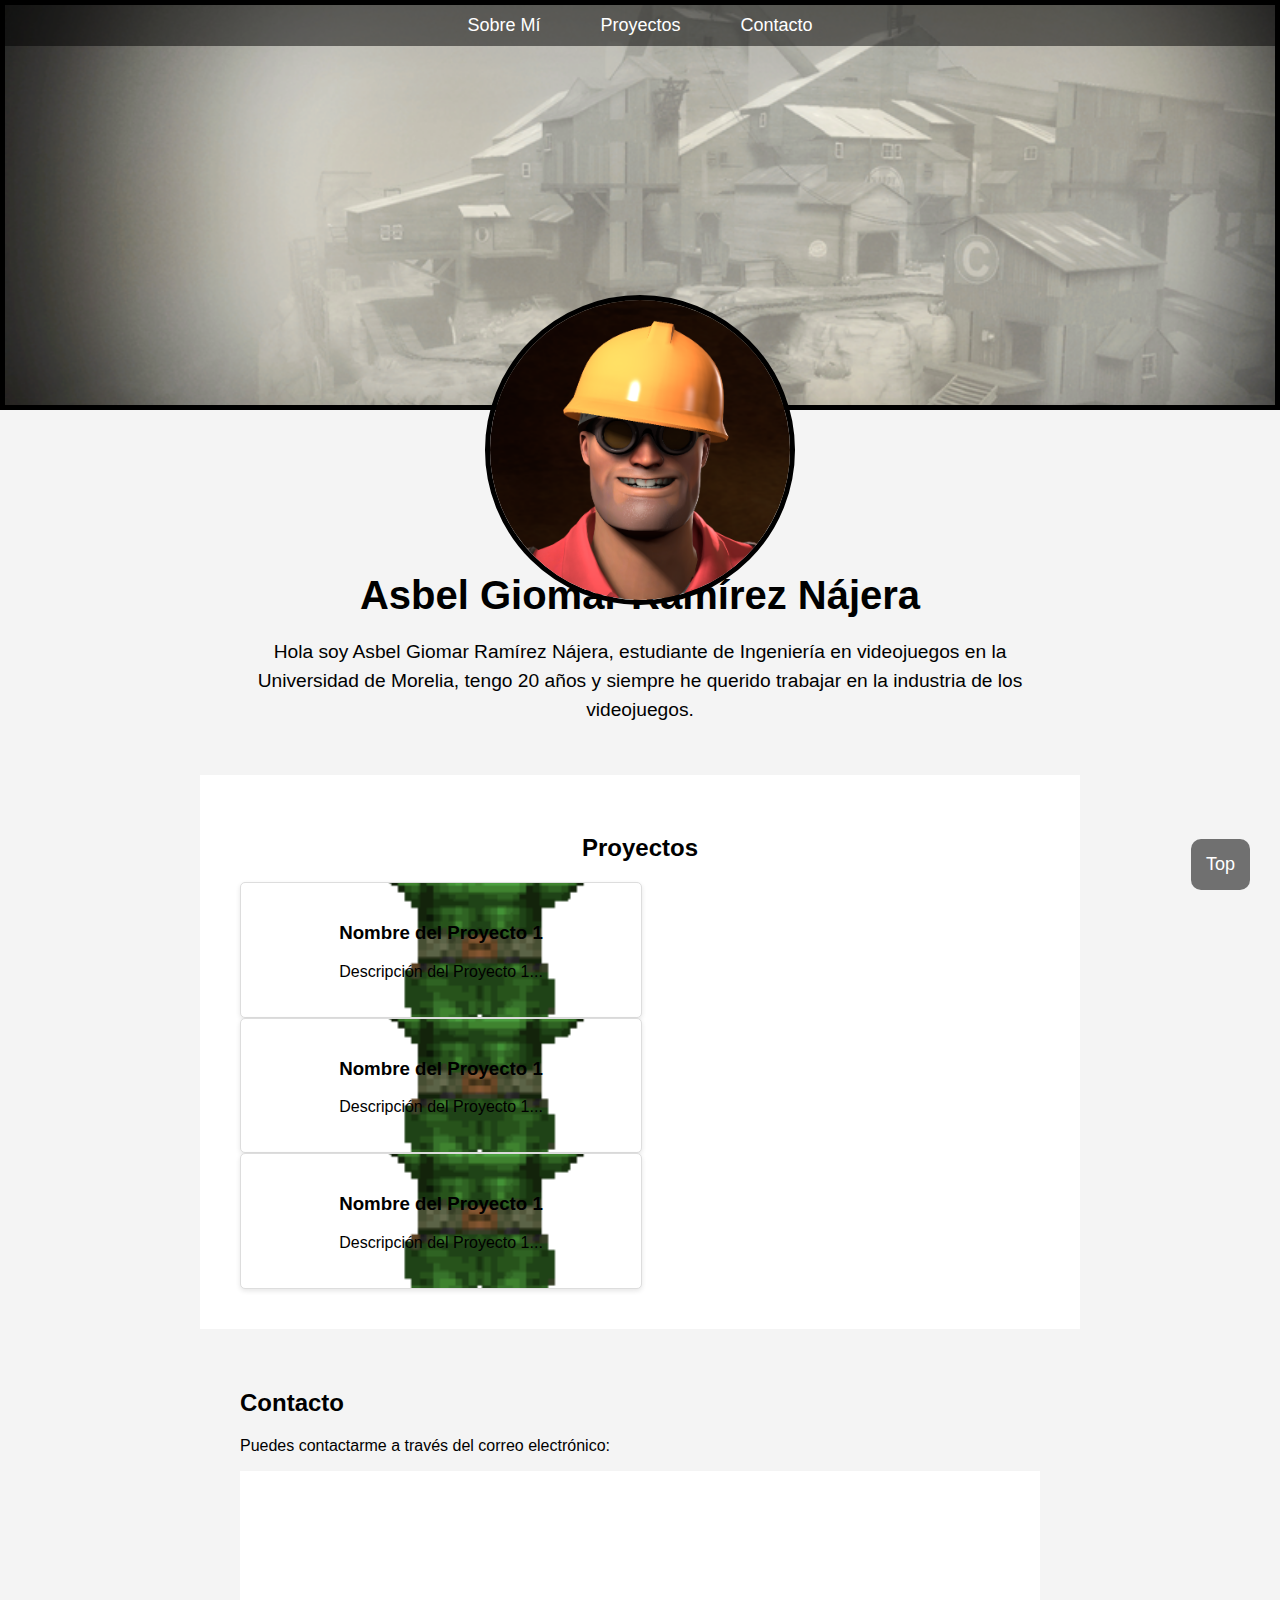
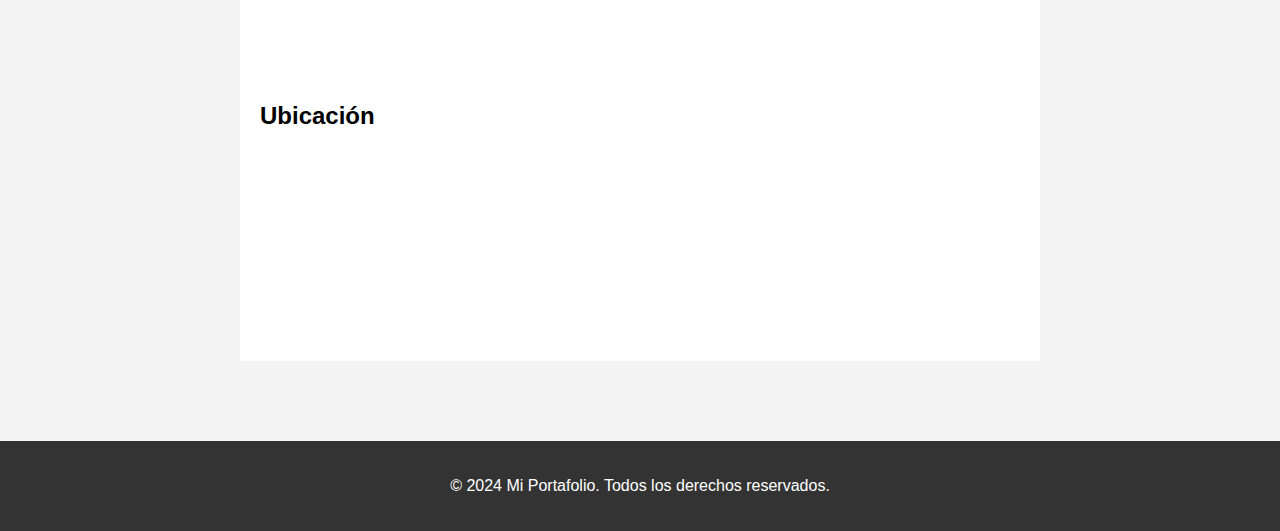
==== index.html @ cb0509a5 "whole ass site lol" ====
<!DOCTYPE html>
<html lang="es">

<head>
    <meta charset="UTF-8">
    <meta name="viewport" content="width=device-width, initial-scale=1.0">
    <title>PORTAFOLIO ASBEL</title>
    <link rel="stylesheet" href="style.css">
    <script src="scripts.js"></script>
    <style>
#myBtn2
{
    position: fixed; /* Fixed/sticky position */
    bottom: 10px; /* Place the button at the bottom of the page */
    right: 30px; /* Place the button 30px from the right */
    z-index: 99; /* Make sure it does not overlap */
    border: none; /* Remove borders */
    outline: none; /* Remove outline */
    background-color: #707070; /* Set a background color */
    color: white; /* Text color */
    cursor: pointer; /* Add a mouse pointer on hover */
    padding: 15px; /* Some padding */
    border-radius: 10px; /* Rounded corners */
    font-size: 18px; /* Increase font size */
  }
  
  #myBtn2:hover {
    background-color: #9d9b9b; /* Add a dark-grey background on hover */
  }



    </style>
</head>

<body>
    <button onclick="topFunction()" id="myBtn2" title="Go to top">Top</button>
    
    <header>
        <nav>
            <ul>
                <li><a href="#about">Sobre Mí</a></li>
                <li><a href="#projects">Proyectos</a></li>
                <li><a href="#contact">Contacto</a></li>
            </ul>
        </nav>
    </header>
    <div class="container">
        <img src="imagenes/engi.png" alt="Mi Foto" class="profile-pic">
    </div>
    <section id="aboot">
    <h2>Asbel Giomar Ramírez Nájera</h2>
        <p>Hola soy Asbel Giomar Ramírez Nájera, estudiante de Ingeniería en videojuegos en la Universidad de Morelia,
            tengo 20 años y siempre he querido trabajar en la industria de los videojuegos.</p>
    </section>

    <section id="projects">
        <h2>Proyectos</h2>
        <a href="tortue.html">
            <div class="project" style="background-image: url('imagenes/doom.gif');">
                <h3>Nombre del Proyecto 1</h3>
                <p>Descripción del Proyecto 1...</p>
            </div>
        </a>
        <a href="url-del-proyecto1">
            <div class="project" style="background-image: url('imagenes/doom.gif');">
                <h3>Nombre del Proyecto 1</h3>
                <p>Descripción del Proyecto 1...</p>
            </div>
        </a>
        <a href="url-del-proyecto1">
            <div class="project" style="background-image: url('imagenes/doom.gif');">
                <h3>Nombre del Proyecto 1</h3>
                <p>Descripción del Proyecto 1...</p>
            </div>
        </a>
    </section>

    <section id="contact">
        <h2>Contacto</h2>
        <p>Puedes contactarme a través del correo electrónico: <a
                href="mailto:tuemail@example.com"></a></p>
        <section id="map-and-content">
            <div class="content">
                <h2>Ubicación</h2>
            </div>
            <iframe
                src="https://www.google.com/maps/embed?pb=!1m17!1m12!1m3!1d2233.199580634413!2d-101.2190176588259!3d19.722029098241826!2m3!1f0!2f0!3f0!3m2!1i1024!2i768!4f13.1!3m2!1m1!2zMTnCsDQzJzE4LjkiTiAxMDHCsDEzJzA1LjMiVw!5e0!3m2!1ses-419!2smx!4v1717681288470!5m2!1ses-419!2smx"
                style="border:0;" allowfullscreen="" loading="lazy" referrerpolicy="no-referrer-when-downgrade"
                id="googleMap"></iframe>
        </section>

    </section>

    <footer>
        <p>&copy; 2024 Mi Portafolio. Todos los derechos reservados.</p>
    </footer>

</body>

</html>
---- style.css ----
body {
    font-family: Arial, sans-serif;
    margin: 0;
    padding: 0;
    background-color: #f4f4f4;
}


header {
    background-image: url('imagenes/upward.png');
    background-size: cover;
    background-position: center;
    color: white;
    padding: 200px 0;
    text-align: center;
    border: 5px solid black;
    position: relative;
}

.profile-pic {
    border-radius: 50%;
    width: 300px;
    height: 300px;
    object-fit: cover;
    border: 5px solid black;
}

.container {
    position: absolute;
    top: 50%;
    left: 50%;
    transform: translate(-50%, -50%);
    display: flex;
    justify-content: center;
    align-items: center;
    z-index: 1;
}

nav {
    position: absolute;
    top: 0;
    width: 100%;
    text-align: center;
    background: rgba(0, 0, 0, 0.5);
}

nav ul {
    list-style-type: none;
    margin: 0;
    padding: 10px;
    display: flex;
    justify-content: center;
}

nav ul li {
    margin: 0 20px;
}

nav a {
    color: white;
    text-decoration: none;
    padding: 10px;
    font-size: 18px;
    position: relative;
}

nav a::after {
    content: '';
    display: block;
    width: 0;
    height: 2px;
    background: white;
    transition: width .3s;
    position: absolute;
    bottom: 0;
    left: 50%;
    transform: translateX(-50%);
}

nav a:hover::after {
    width: 100%;
}

section {
    padding: 40px;
    max-width: 800px;
    margin: auto;
}

.projects {
    display: flex;
    flex-wrap: wrap;
    gap: 20px;
    justify-content: center;
}

.project {
    background-color: white;
    background-size: cover;
    background-position: center;
    padding: 20px;
    border: 1px solid #ddd;
    border-radius: 5px;
    width: calc(50% - 40px);
    box-shadow: 0 2px 5px rgba(0, 0, 0, 0.1);
}

footer {
    background-color: #333;
    color: white;
    text-align: center;
    padding: 20px 0;
    margin-top: 40px;
}

#aboot {
    padding: 50px;
    text-align: center;
    margin-top: 80px; 
}

#aboot h2 {
    font-size: 2.5em;
    margin-bottom: 20px;
}

#aboot p {
    font-size: 1.2em;
    line-height: 1.5;
    max-width: 800px;
    margin: 0 auto;
}

/* Estilos para la sección projects */
#projects {
    text-align: center;
    background-color: white;

}


/* Estilos para los enlaces dentro de los proyectos */
 a {
    text-decoration: none; /* Quitar el subrayado de los enlaces */
    color: inherit; /* Usar el color de texto predeterminado */
}

#map {
    width: 100%;
    margin: 0; /* Elimina cualquier margen alrededor del contenedor */
    padding: 0; /* Elimina cualquier padding alrededor del contenedor */
}

#map iframe {
    width: 100%;
    height: 450px; /* Puedes ajustar la altura según tus necesidades */
    border: 0;
}
/* Estilos para la sección map-and-content */
#map-and-content {
    display: flex;
    align-items: center; /* Centrar verticalmente */
    justify-content: space-between; /* Dejar espacio entre el contenido y el mapa */
    padding: 20px;
    background-color: white;
}

#map-and-content .content {
    flex: 1;
    padding-right: 20px; /* Espacio entre el contenido y el mapa */
}

#googleMap {
    width: 50%; /* Ajusta el tamaño del mapa */
    height: 450px;
    border: 0;
}
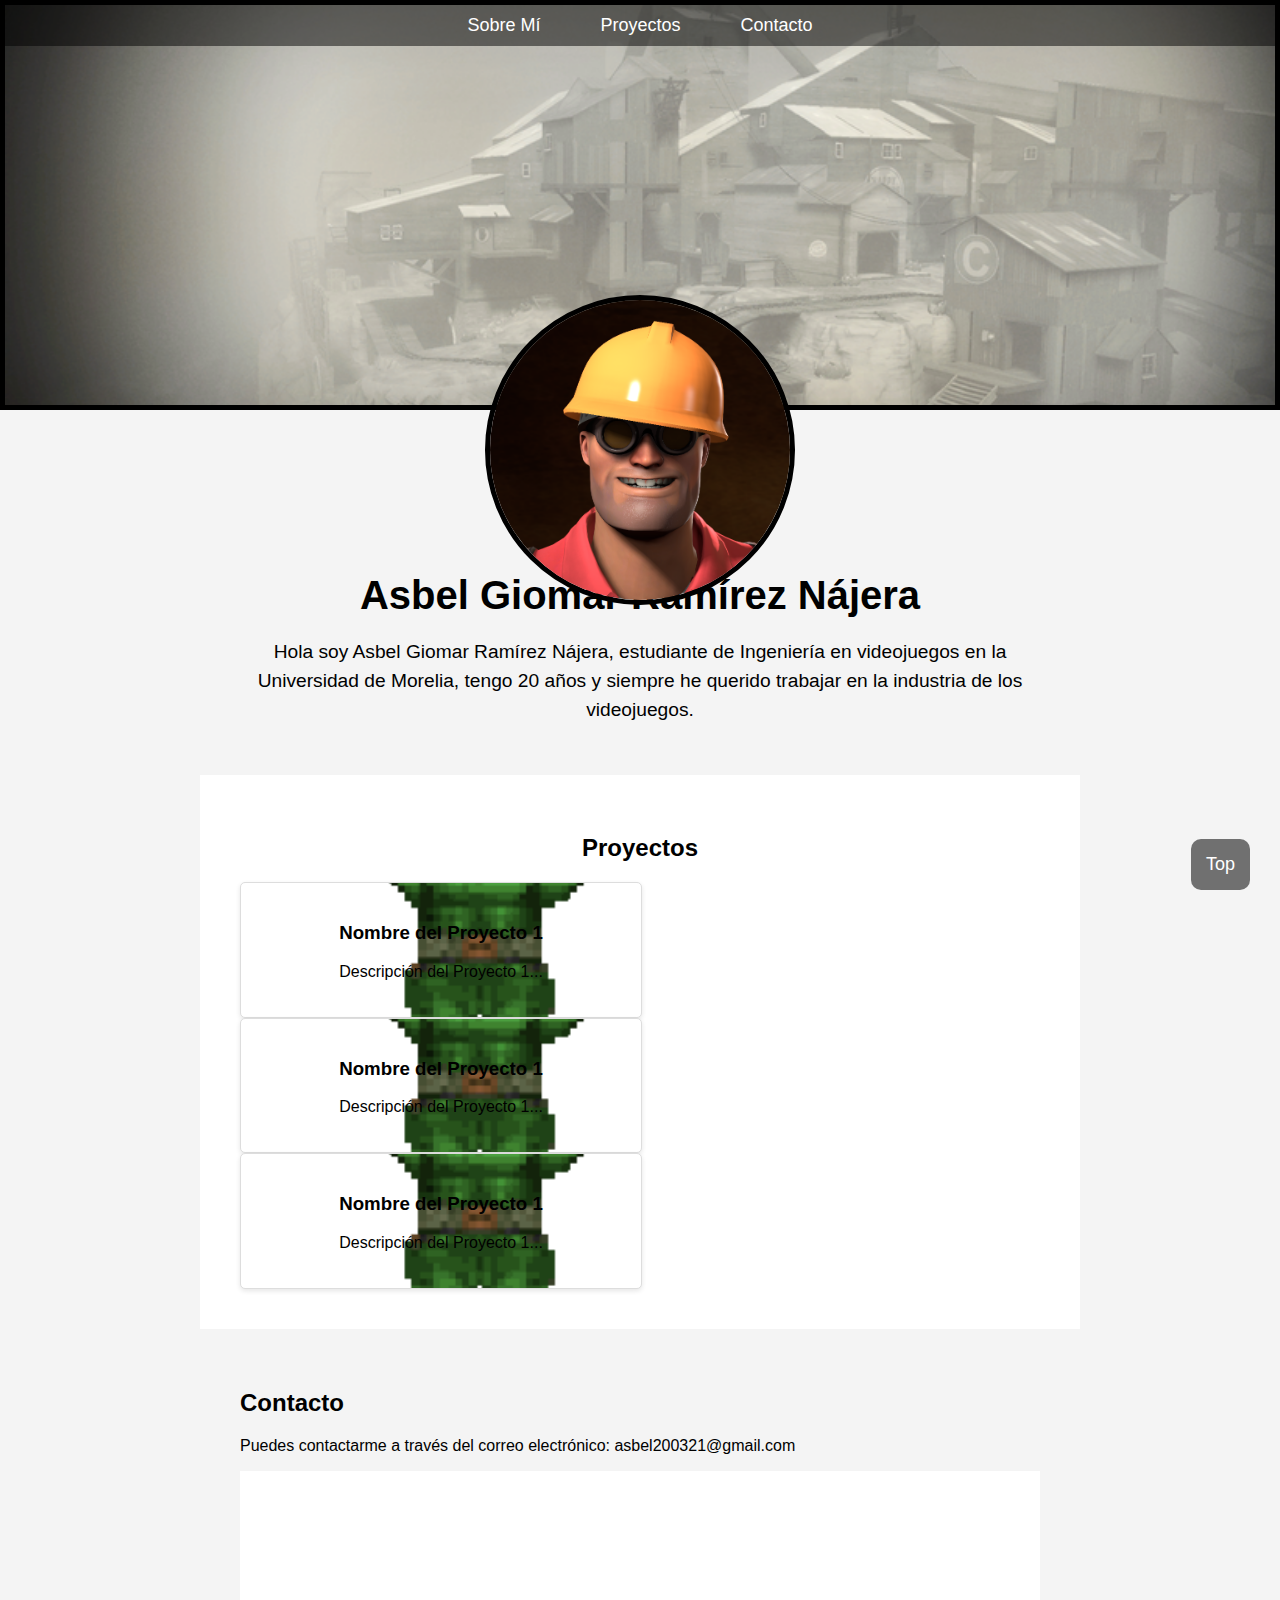
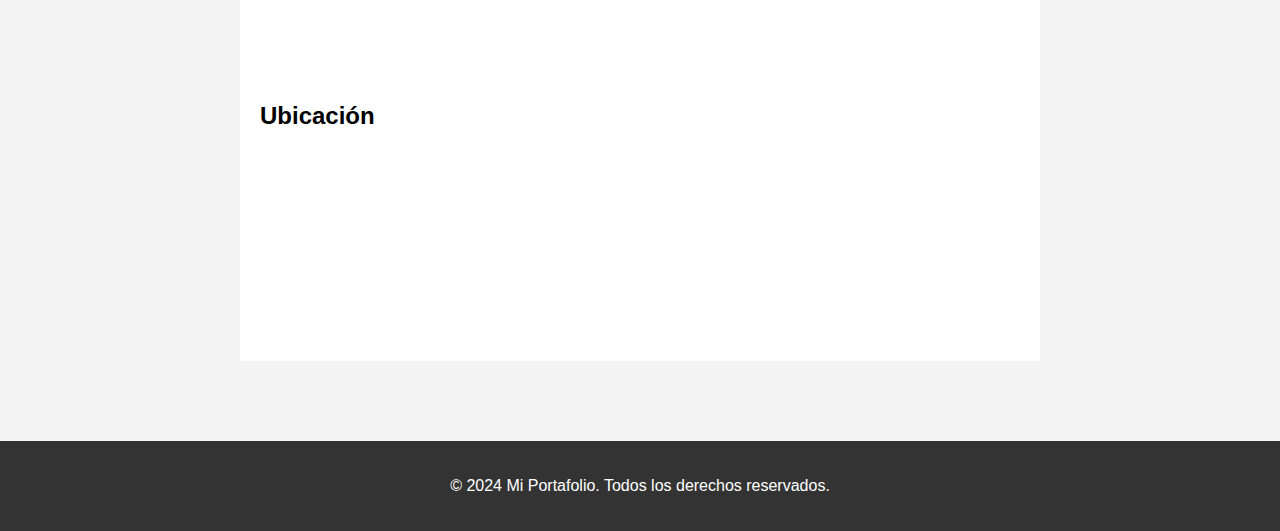
==== commit 4d33856c: "Update index.html" ====
--- a/index.html
+++ b/index.html
@@ -78,8 +78,8 @@
 
     <section id="contact">
         <h2>Contacto</h2>
-        <p>Puedes contactarme a través del correo electrónico: <a
-                href="mailto:tuemail@example.com"></a></p>
+        <p>Puedes contactarme a través del correo electrónico: asbel200321@gmail.com <a
+                href="mailto:asbel200321@gmail.com"></a></p>
         <section id="map-and-content">
             <div class="content">
                 <h2>Ubicación</h2>
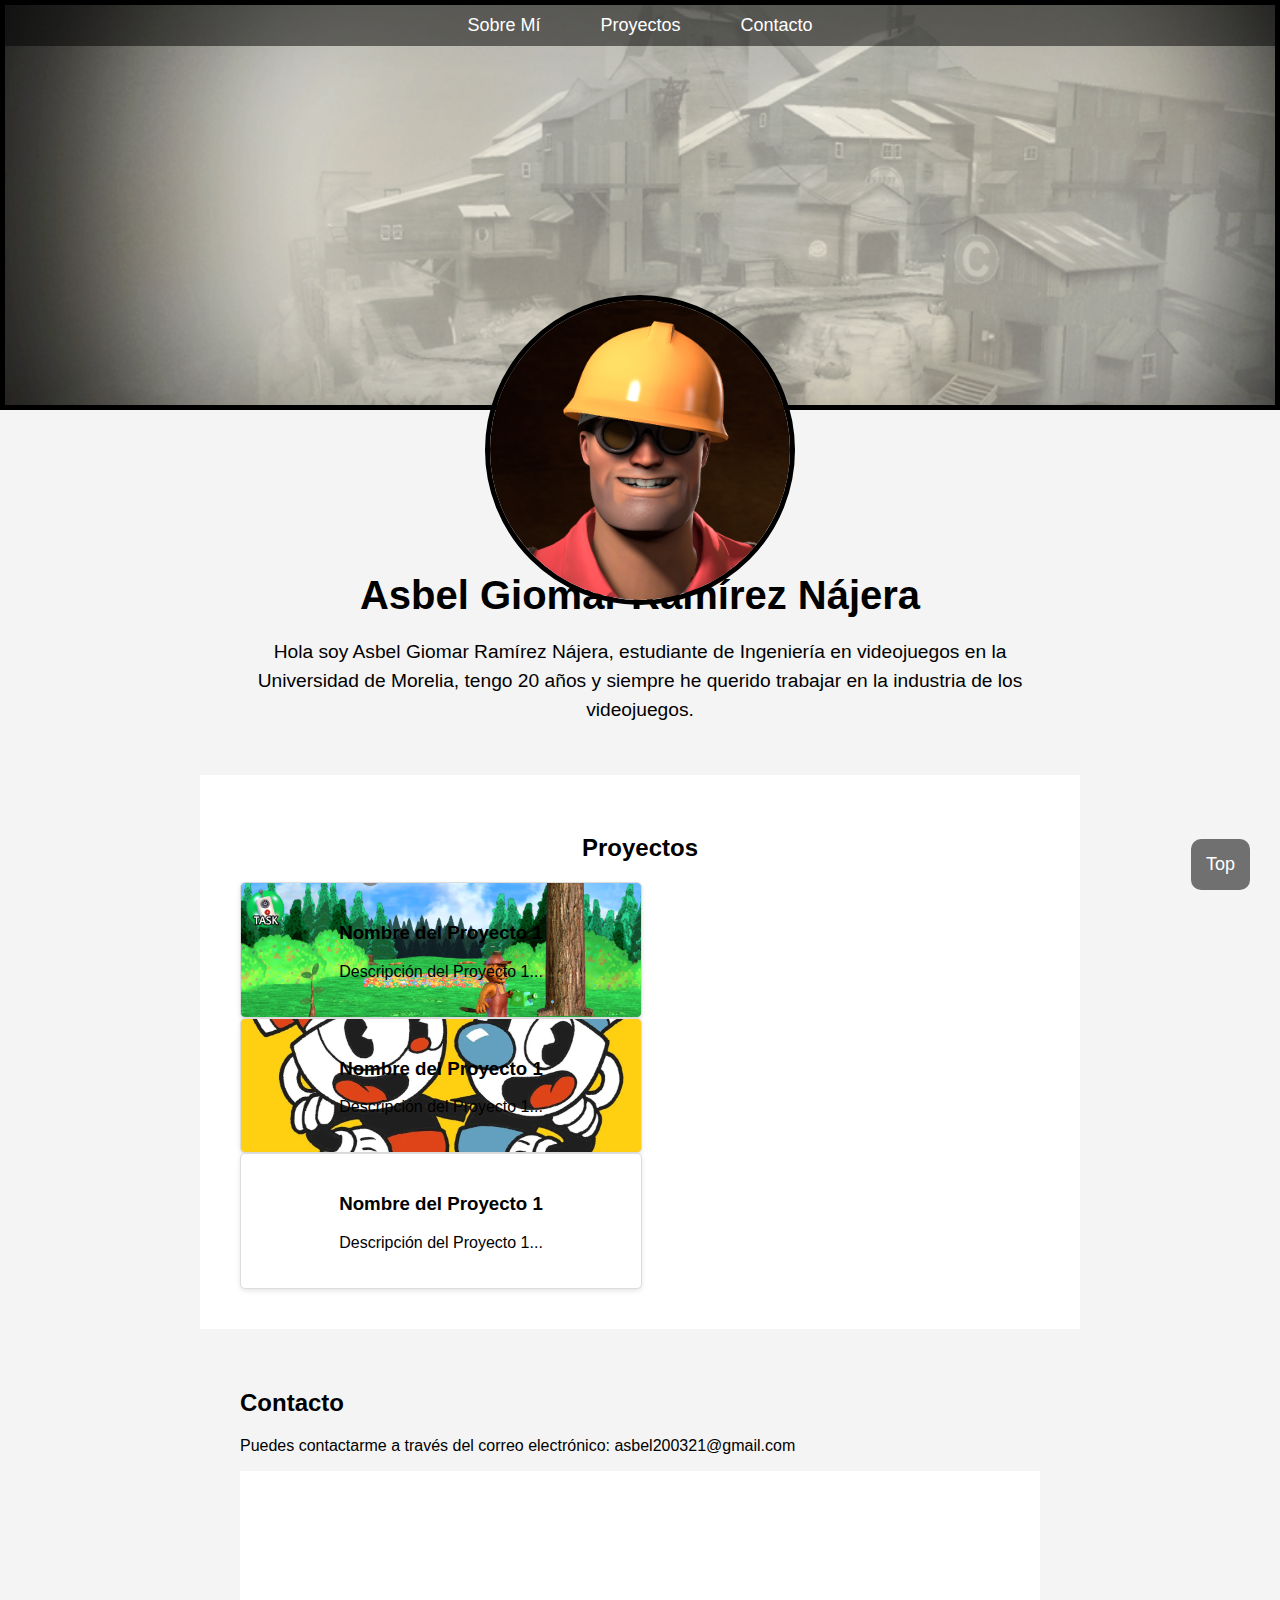
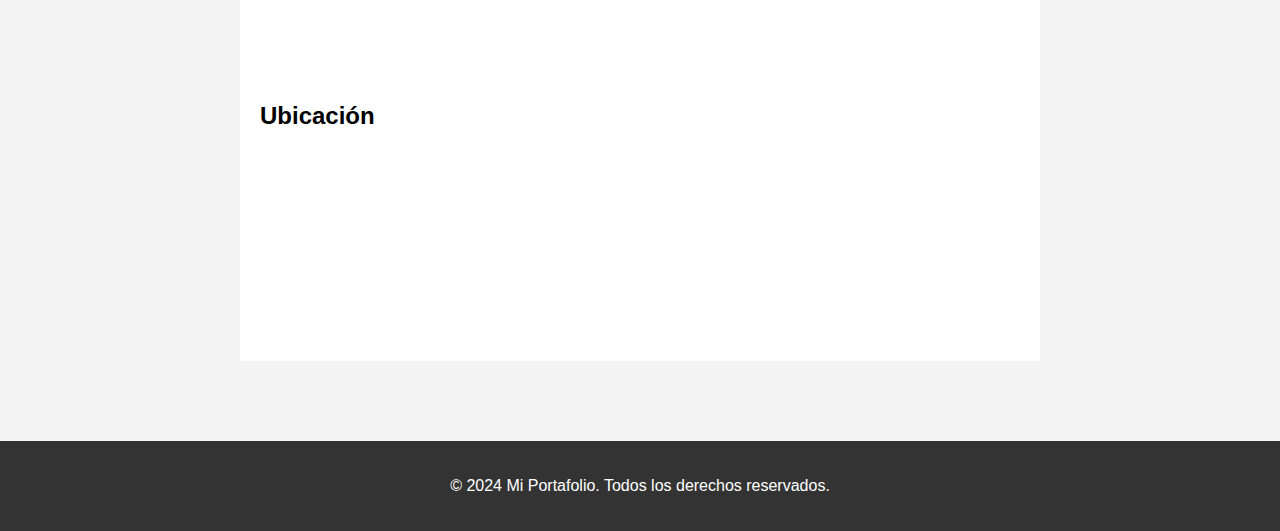
==== commit 67fd95e0: "links" ====
--- a/index.html
+++ b/index.html
@@ -57,19 +57,19 @@
     <section id="projects">
         <h2>Proyectos</h2>
         <a href="tortue.html">
-            <div class="project" style="background-image: url('imagenes/doom.gif');">
+            <div class="project" style="background-image: url('imagenes/bruh.png');">
                 <h3>Nombre del Proyecto 1</h3>
                 <p>Descripción del Proyecto 1...</p>
             </div>
         </a>
-        <a href="url-del-proyecto1">
-            <div class="project" style="background-image: url('imagenes/doom.gif');">
+        <a href="https://store.steampowered.com/app/268910/Cuphead/">
+            <div class="project" style="background-image: url('imagenes/cup.png');">
                 <h3>Nombre del Proyecto 1</h3>
                 <p>Descripción del Proyecto 1...</p>
             </div>
         </a>
-        <a href="url-del-proyecto1">
-            <div class="project" style="background-image: url('imagenes/doom.gif');">
+        <a href="https://store.steampowered.com/app/730/CounterStrike_2/">
+            <div class="project" style="background-image: url('imagenes/tabien.gif');">
                 <h3>Nombre del Proyecto 1</h3>
                 <p>Descripción del Proyecto 1...</p>
             </div>
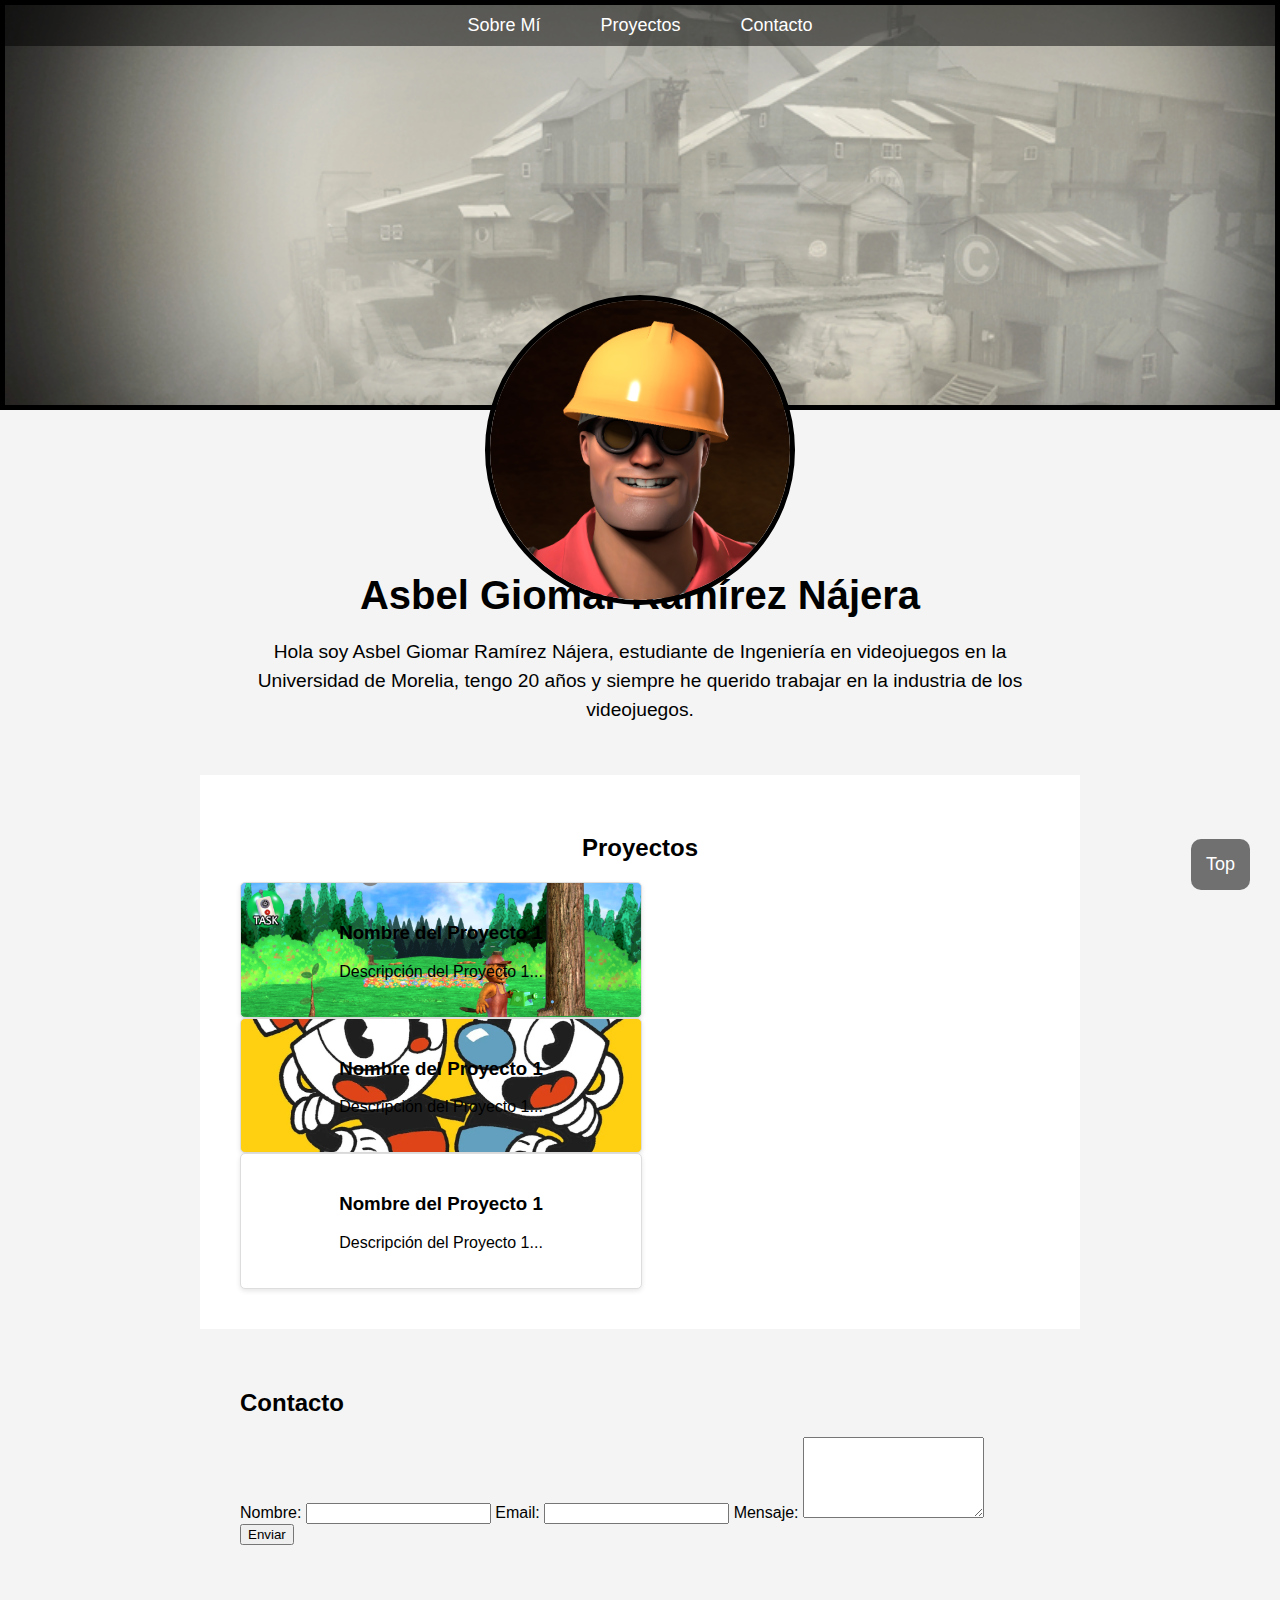
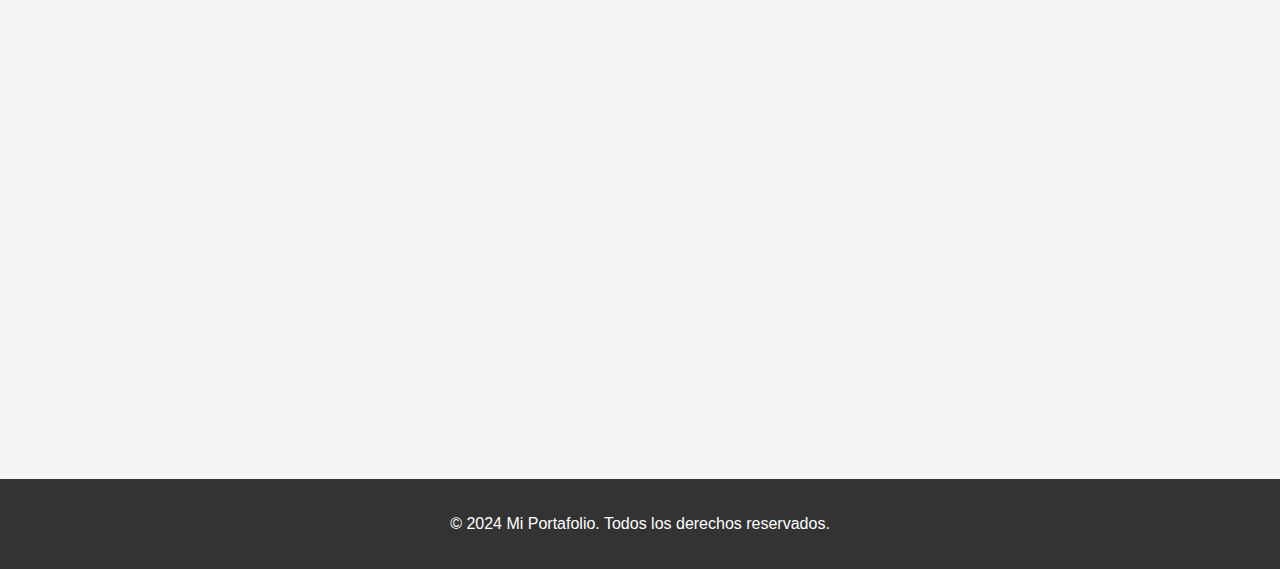
==== commit c89c0add: "message box" ====
--- a/index.html
+++ b/index.html
@@ -78,18 +78,24 @@
 
     <section id="contact">
         <h2>Contacto</h2>
-        <p>Puedes contactarme a través del correo electrónico: asbel200321@gmail.com <a
-                href="mailto:asbel200321@gmail.com"></a></p>
-        <section id="map-and-content">
-            <div class="content">
-                <h2>Ubicación</h2>
-            </div>
+        <form action="/enviar-mensaje" method="post">
+            <label for="name">Nombre:</label>
+            <input type="text" id="name" name="name" required>
+            
+            <label for="email">Email:</label>
+            <input type="email" id="email" name="email" required>
+            
+            <label for="message">Mensaje:</label>
+            <textarea id="message" name="message" rows="5" required></textarea>
+            
+            <button type="submit">Enviar</button>
+        </form>
+
             <iframe
                 src="https://www.google.com/maps/embed?pb=!1m17!1m12!1m3!1d2233.199580634413!2d-101.2190176588259!3d19.722029098241826!2m3!1f0!2f0!3f0!3m2!1i1024!2i768!4f13.1!3m2!1m1!2zMTnCsDQzJzE4LjkiTiAxMDHCsDEzJzA1LjMiVw!5e0!3m2!1ses-419!2smx!4v1717681288470!5m2!1ses-419!2smx"
                 style="border:0;" allowfullscreen="" loading="lazy" referrerpolicy="no-referrer-when-downgrade"
-                id="googleMap"></iframe>
-        </section>
-
+                id="googleMap">
+            </iframe>
     </section>
 
     <footer>
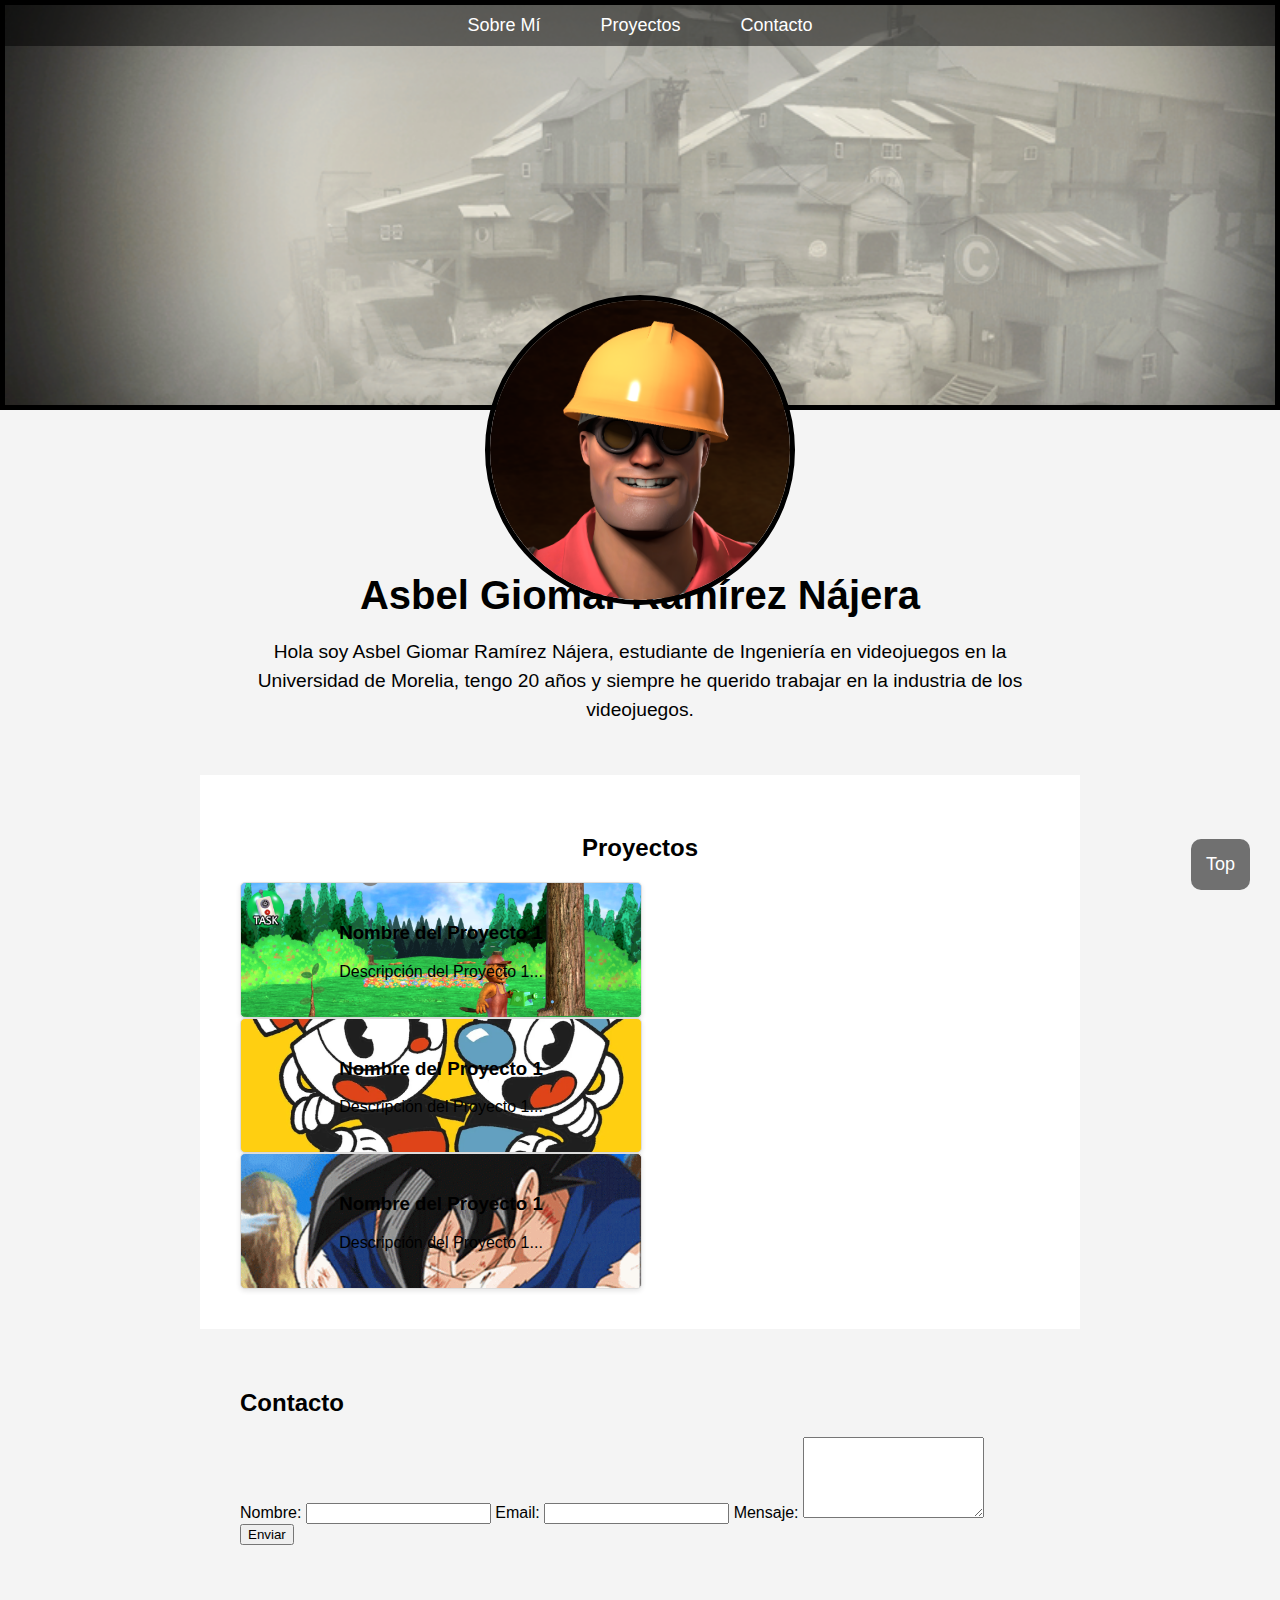
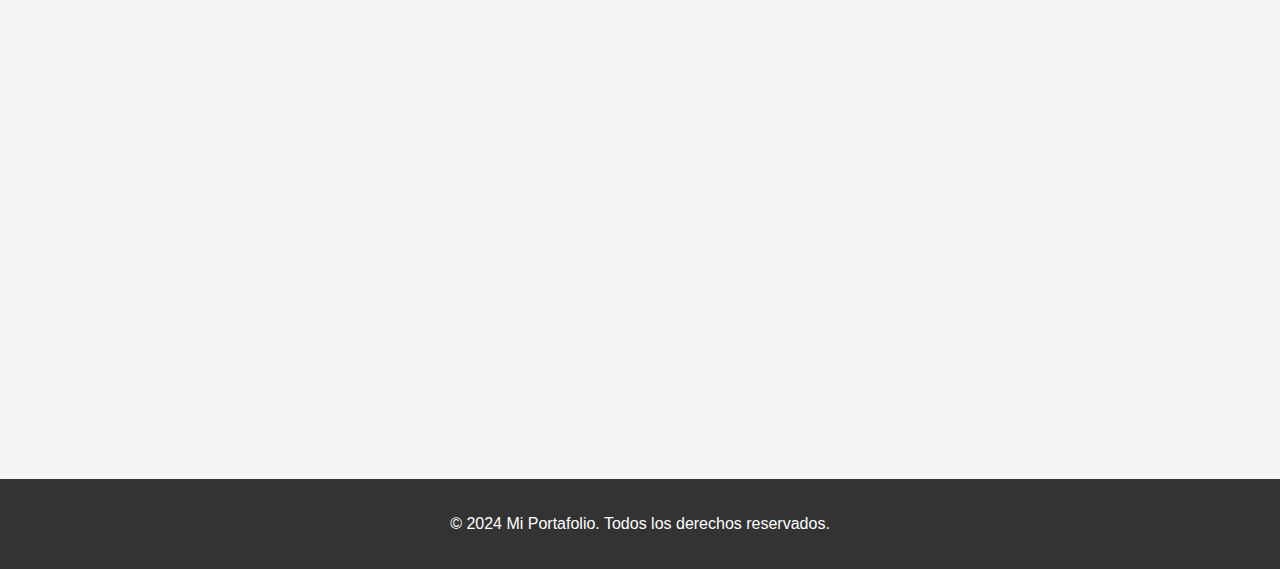
==== commit 327630e1: "bruh" ====
--- a/index.html
+++ b/index.html
@@ -69,7 +69,7 @@
             </div>
         </a>
         <a href="https://store.steampowered.com/app/730/CounterStrike_2/">
-            <div class="project" style="background-image: url('imagenes/tabien.gif');">
+            <div class="project" style="background-image: url('imagenes/ta\ bien.gif');">
                 <h3>Nombre del Proyecto 1</h3>
                 <p>Descripción del Proyecto 1...</p>
             </div>
